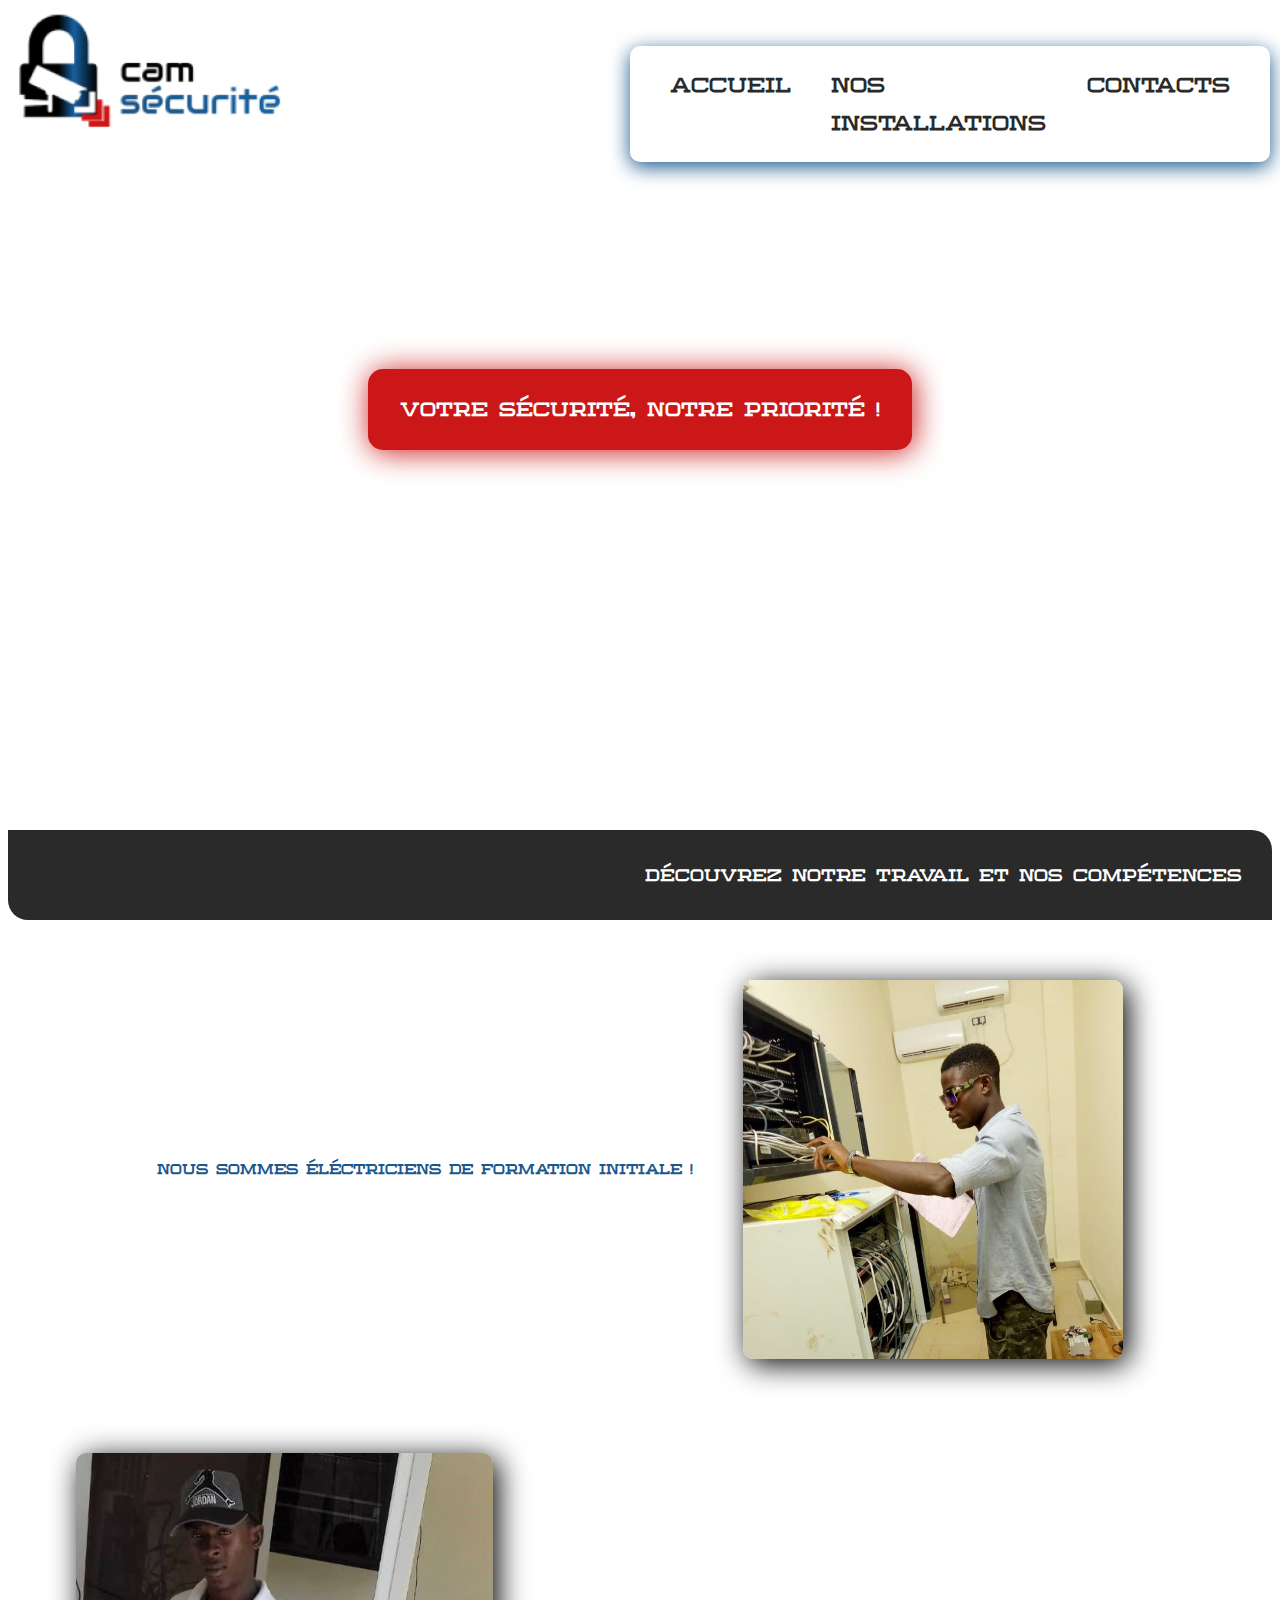
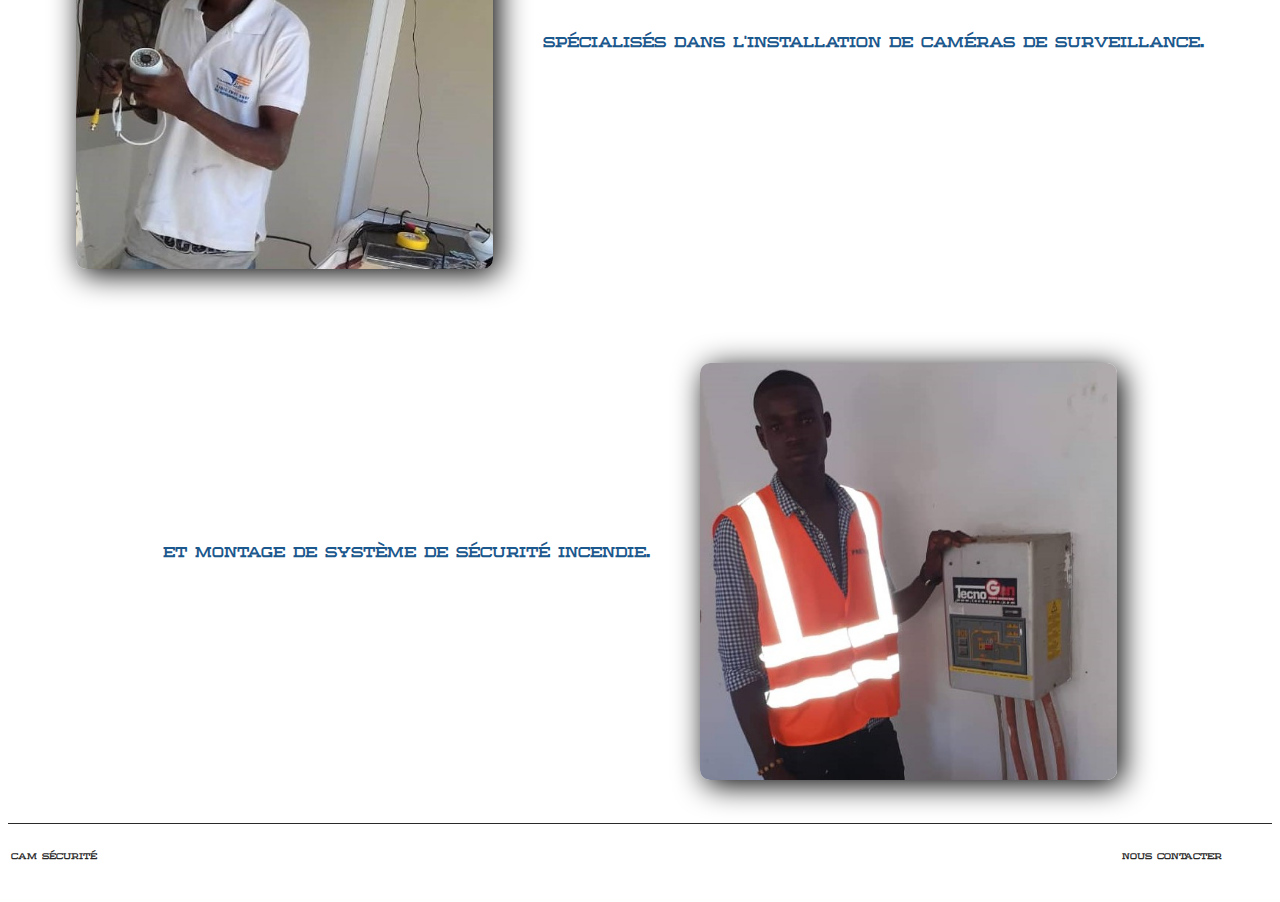
==== camsecurite.html @ 5eaa97c1 "rename files" ====
<!DOCTYPE html>
<html lang="fr">
	<head>
		<meta charset="utf-8">
		<link rel="stylesheet" type="text/css" href="camsecurite.css">
		<title>Cam Sécurité</title>
	</head>

	<body>
		<div id="bloc_page">
			<header>
				<div id="logo">
					<img src="images/logo_paulbis.png" alt="Cam Sécurité" class="logo">
				</div>
					
				<div id="titre_nav">
					<nav>
						<ul>
							<li><a href="#">Accueil</a></li>
							<li><a href="#">Nos installations</a></li>
							<li><a href="sitepaul_contacts.html">Contacts</a></li>
						</ul>
					</nav>
				</div>
			</header>

			<section id="first_section">

				<article>
					<h1>Votre sécurité, Notre priorité !</h1>
				</article>

			</section>

			<section id="seconde_section">
				<article>
					<h2>Découvrez notre travail et nos compétences</h2>

						<p>Nous sommes éléctriciens de formation initiale !<img src="images/photo_paul_redim.jpg" alt="paul" class="photo_paul" /></p>

					</br>

						<p><img src="images/photo_oussmane_redim.jpg" alt="oussmane" class="photo_oussmane"> Spécialisés dans l'installation de caméras de surveillance.</p>

					</br>

						<p>Et montage de système de sécurité incendie.<img src="images/photo_paul_centrale_redim.jpg" alt="centrale" class="photo_centrale"></p>
		
				</article>
			</section>

			<footer>
				<div id="nom_du_site">Cam Sécurité</div>
				<div id="contact"><a href="sitepaul_contacts.html">Nous contacter</a></div>
			</footer>
		</div>
	</body>
</html>
---- camsecurite.css ----
/*Mise en place de la police personnalisée*/
@font-face {
	font-family: 'sinkin_sans400_regular';
    src: url('fonts/../SinkinSans-400Regular-webfont.eot');
    src: url('fonts/../SinkinSans-400Regular-webfont.eot?#iefix') format('embedded-opentype'),
         url('fonts/../SinkinSans-400Regular-webfont.woff2') format('woff2'),
         url('fonts/../SinkinSans-400Regular-webfont.woff') format('woff'),
         url('fonts/../SinkinSans-400Regular-webfont.ttf') format('truetype'),
         url('fonts/../SinkinSans-400Regular-webfont.svg#sinkin_sans400_regular') format('svg');
    font-weight: normal;
    font-style: normal;
}

@font-face {
	font-family: 'sebastien-slab-round.regular';
	src: url('./fonts/sebastien-slab-round.regular.ttf');
	src: url('./fonts/sebastien-slab-round.regular.ttf') format('truetype');
	font-weight: normal;
	font-style: normal;
}

/*Eléments principaux de la page*/

body
{
	background-attachment: fixed;
	background-repeat: no-repeat;
	background-position: right;
	font-family: 'sebastien-slab-round.regular', 'sinkin_sans400_regular', "Verdana", "Arial", sans-serif;
}

/*header*/

header
{
	margin: auto;
	display: flex;
	justify-content: space-between;
	/*box-shadow: 0px 0px 10px #2a2a2a;*/
	/*border-bottom: 2px solid #2a2a2a;*/
}

#logo
{
	display: flex;
	float: left;
	margin-bottom: 20px;
}

.logo
{
	width: 110%;
	height: 110%;
}

#titre_nav
{
	position: absolute;
	top: 30px;
	right: 10px;
	height: 8%;
	width: 50%;
}

/*navigation*/

nav ul
{
	list-style-type: none;
	display: flex;
	justify-content: space-between;
	padding-top: 20px;
	padding-bottom: 20px;
	box-shadow: 0px 5px 20px #1b588d;
	border-radius: 10px;
}

nav li
{
	display: flex;
	justify-content: space-between;
	margin-right: 40px;
}

nav a 
{
	font-size: 2em;
	color: #2a2a2a;
	text-decoration: none;
}

nav a:hover
{
	color: #cf1717;
	text-shadow: 0px 0px 10px #757575;
}

/*corps*/

#first_section
{
	margin-bottom: 300px;
	margin-top: 150px;
	display: flex;
	flex-direction: column;
	justify-content: center;
}

#first_section article
{
	padding-top: 80px;
	color: #1b588d;
	padding-bottom: 80px;
}

#first_section h1
{
	justify-content: center;
	background-color: #cb1717;
	color: white;
	font-size: 1.9em;
	font-weight: normal;
	border: 2px solid #cb1717;
	border-radius: 15px;
	text-align: center;
	padding: 20px;
	box-shadow: 2px 2px 30px #cb1717;
	margin: auto;
	width: 500px;
/*	margin-bottom: 30px;*/
}

@keyframes exemple {
	from {opacity: 100%;}
	to {opacity: 10%;}
}

#seconde_section h2
{
	background-color: #2a2a2a;
	font-size: 1.6em;
	color: white;
	text-align: right;
	font-weight: normal;
	padding: 30px;
	border-radius: 0 20px;
	margin-bottom: 50px;
}

#seconde_section p
{
	color: #1b588d;
	font-size: 1.4em;
	display: flex;
	justify-content: center;
	line-height: 400px;
}

.photo_paul
{
	width: 30%;
	box-shadow: 5px 5px 30px black;
	border-radius: 10px;
	margin-top: 10px;
	margin-bottom: 20px;
	margin-left: 50px;
}

.photo_oussmane
{
	width: 33%;
	box-shadow: 5px 5px 30px black;
	border-radius: 10px;
	margin-top: 10px;
	margin-bottom: 20px;
	margin-right: 50px;
}

.photo_centrale
{
	width: 33%;
	box-shadow: 5px 5px 30px black;
	border-radius: 10px;
	margin-top: 10px;
	margin-bottom: 20px; 
	margin-left: 50px;
}



/*footer*/

footer
{
	display: flex;
	border-top: 1px solid #2a2a2a;
	padding-top: 25px;
	padding-bottom: 30px;
	font-size: 0.8em;
	color: #2a2a2a;
}

footer a
{
	text-decoration: none;
	color: #2a2a2a;
}

footer a:hover
{
	text-decoration: underline;
}

#nom_du_site
{
	width: 91%;
	margin-left: 3px;
}

#contact
{
	width: 9%;
	margin-right: 40px;
}
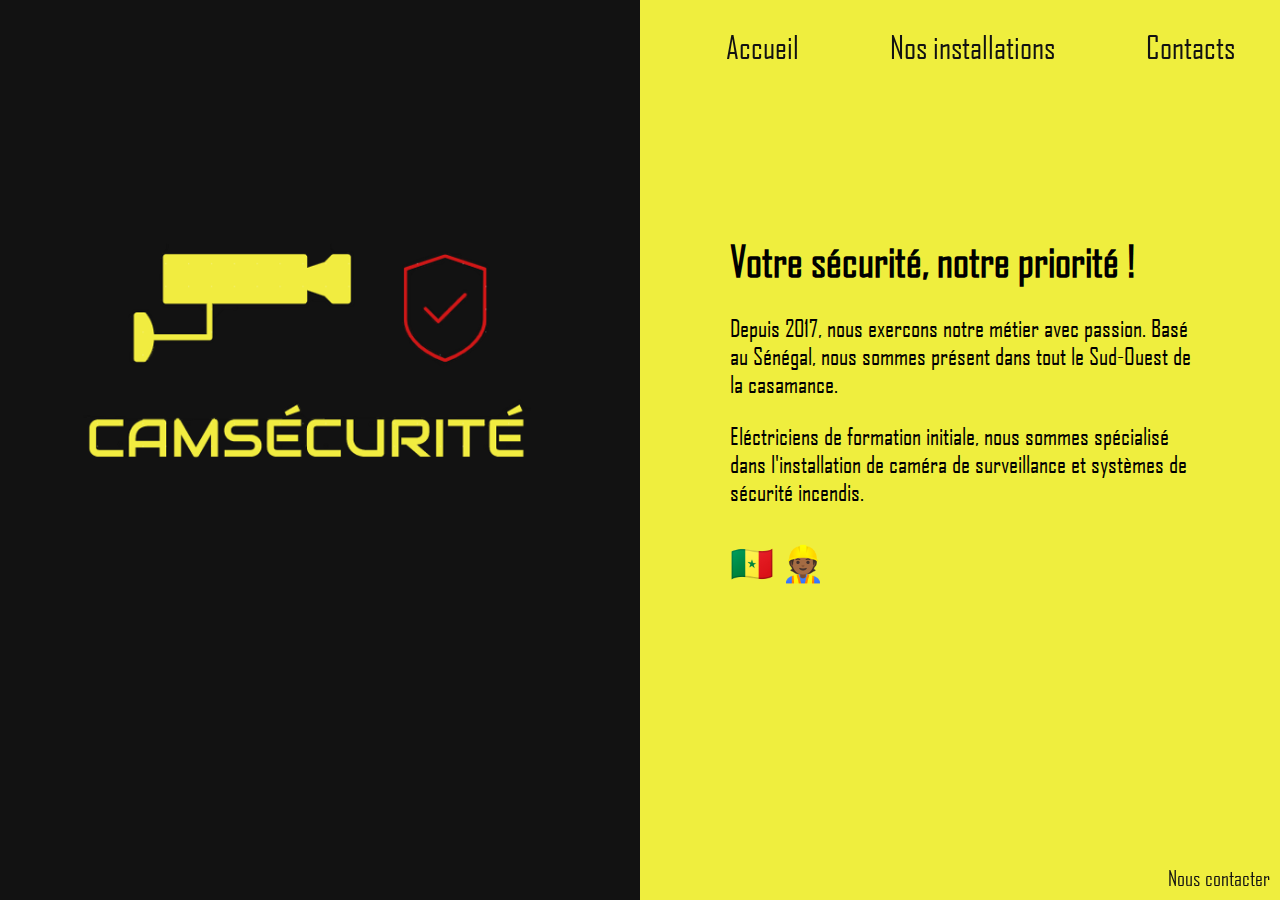
==== commit 5c0f77d3: "refonte du site" ====
--- a/camsecurite.html
+++ b/camsecurite.html
@@ -10,48 +10,31 @@
 		<div id="bloc_page">
 			<header>
 				<div id="logo">
-					<img src="images/logo_paulbis.png" alt="Cam Sécurité" class="logo">
+					<img src="images/logo.PNG" alt="Cam Sécurité" class="logo">
 				</div>
 					
 				<div id="titre_nav">
 					<nav>
 						<ul>
 							<li><a href="#">Accueil</a></li>
-							<li><a href="#">Nos installations</a></li>
-							<li><a href="sitepaul_contacts.html">Contacts</a></li>
+							<li><a href="camsecurite_installations.html">Nos installations</a></li>
+							<li><a href="camsecurite_contact.html">Contacts</a></li>
 						</ul>
 					</nav>
 				</div>
 			</header>
 
-			<section id="first_section">
-
-				<article>
-					<h1>Votre sécurité, Notre priorité !</h1>
-				</article>
-
-			</section>
-
-			<section id="seconde_section">
-				<article>
-					<h2>Découvrez notre travail et nos compétences</h2>
-
-						<p>Nous sommes éléctriciens de formation initiale !<img src="images/photo_paul_redim.jpg" alt="paul" class="photo_paul" /></p>
-
-					</br>
-
-						<p><img src="images/photo_oussmane_redim.jpg" alt="oussmane" class="photo_oussmane"> Spécialisés dans l'installation de caméras de surveillance.</p>
-
-					</br>
-
-						<p>Et montage de système de sécurité incendie.<img src="images/photo_paul_centrale_redim.jpg" alt="centrale" class="photo_centrale"></p>
-		
-				</article>
+			<section>
+				<h1>Votre sécurité, notre priorité !</h1>
+				<p>Depuis 2017, nous exercons notre métier avec passion.
+					Basé au Sénégal, nous sommes présent dans tout le Sud-Ouest de la casamance.</p>
+				<p>Eléctriciens de formation initiale, nous sommes spécialisé dans l'installation de caméra de surveillance
+					et systèmes de sécurité incendis.</p>
+				<p id="emoji">	&#x1f1f8;&#x1f1f3; &#128119;&#127998;</p>
 			</section>
 
 			<footer>
-				<div id="nom_du_site">Cam Sécurité</div>
-				<div id="contact"><a href="sitepaul_contacts.html">Nous contacter</a></div>
+				<div id="contact"><a href="camsecurite_contact.html">Nous contacter</a></div>
 			</footer>
 		</div>
 	</body>
--- a/camsecurite.css
+++ b/camsecurite.css
@@ -1,224 +1,145 @@
-/*Mise en place de la police personnalisée*/
-@font-face {
-	font-family: 'sinkin_sans400_regular';
-    src: url('fonts/../SinkinSans-400Regular-webfont.eot');
-    src: url('fonts/../SinkinSans-400Regular-webfont.eot?#iefix') format('embedded-opentype'),
-         url('fonts/../SinkinSans-400Regular-webfont.woff2') format('woff2'),
-         url('fonts/../SinkinSans-400Regular-webfont.woff') format('woff'),
-         url('fonts/../SinkinSans-400Regular-webfont.ttf') format('truetype'),
-         url('fonts/../SinkinSans-400Regular-webfont.svg#sinkin_sans400_regular') format('svg');
-    font-weight: normal;
-    font-style: normal;
-}
-
-@font-face {
-	font-family: 'sebastien-slab-round.regular';
-	src: url('./fonts/sebastien-slab-round.regular.ttf');
-	src: url('./fonts/sebastien-slab-round.regular.ttf') format('truetype');
-	font-weight: normal;
-	font-style: normal;
-}
-
-/*Eléments principaux de la page*/
-
-body
-{
-	background-attachment: fixed;
-	background-repeat: no-repeat;
-	background-position: right;
-	font-family: 'sebastien-slab-round.regular', 'sinkin_sans400_regular', "Verdana", "Arial", sans-serif;
-}
-
-/*header*/
-
-header
-{
-	margin: auto;
-	display: flex;
-	justify-content: space-between;
-	/*box-shadow: 0px 0px 10px #2a2a2a;*/
-	/*border-bottom: 2px solid #2a2a2a;*/
-}
-
-#logo
-{
-	display: flex;
-	float: left;
-	margin-bottom: 20px;
-}
-
-.logo
-{
-	width: 110%;
-	height: 110%;
-}
-
-#titre_nav
-{
-	position: absolute;
-	top: 30px;
-	right: 10px;
-	height: 8%;
-	width: 50%;
-}
-
-/*navigation*/
-
-nav ul
-{
-	list-style-type: none;
-	display: flex;
-	justify-content: space-between;
-	padding-top: 20px;
-	padding-bottom: 20px;
-	box-shadow: 0px 5px 20px #1b588d;
-	border-radius: 10px;
-}
-
-nav li
-{
-	display: flex;
-	justify-content: space-between;
-	margin-right: 40px;
-}
-
-nav a 
-{
-	font-size: 2em;
-	color: #2a2a2a;
-	text-decoration: none;
-}
-
-nav a:hover
-{
-	color: #cf1717;
-	text-shadow: 0px 0px 10px #757575;
-}
-
-/*corps*/
-
-#first_section
-{
-	margin-bottom: 300px;
-	margin-top: 150px;
-	display: flex;
-	flex-direction: column;
-	justify-content: center;
-}
-
-#first_section article
-{
-	padding-top: 80px;
-	color: #1b588d;
-	padding-bottom: 80px;
-}
-
-#first_section h1
-{
-	justify-content: center;
-	background-color: #cb1717;
-	color: white;
-	font-size: 1.9em;
-	font-weight: normal;
-	border: 2px solid #cb1717;
-	border-radius: 15px;
-	text-align: center;
-	padding: 20px;
-	box-shadow: 2px 2px 30px #cb1717;
-	margin: auto;
-	width: 500px;
-/*	margin-bottom: 30px;*/
-}
-
-@keyframes exemple {
-	from {opacity: 100%;}
-	to {opacity: 10%;}
-}
-
-#seconde_section h2
-{
-	background-color: #2a2a2a;
-	font-size: 1.6em;
-	color: white;
-	text-align: right;
-	font-weight: normal;
-	padding: 30px;
-	border-radius: 0 20px;
-	margin-bottom: 50px;
-}
-
-#seconde_section p
-{
-	color: #1b588d;
-	font-size: 1.4em;
-	display: flex;
-	justify-content: center;
-	line-height: 400px;
-}
-
-.photo_paul
-{
-	width: 30%;
-	box-shadow: 5px 5px 30px black;
-	border-radius: 10px;
-	margin-top: 10px;
-	margin-bottom: 20px;
-	margin-left: 50px;
-}
-
-.photo_oussmane
-{
-	width: 33%;
-	box-shadow: 5px 5px 30px black;
-	border-radius: 10px;
-	margin-top: 10px;
-	margin-bottom: 20px;
-	margin-right: 50px;
-}
-
-.photo_centrale
-{
-	width: 33%;
-	box-shadow: 5px 5px 30px black;
-	border-radius: 10px;
-	margin-top: 10px;
-	margin-bottom: 20px; 
-	margin-left: 50px;
-}
-
-
-
-/*footer*/
-
-footer
-{
-	display: flex;
-	border-top: 1px solid #2a2a2a;
-	padding-top: 25px;
-	padding-bottom: 30px;
-	font-size: 0.8em;
-	color: #2a2a2a;
-}
-
-footer a
-{
-	text-decoration: none;
-	color: #2a2a2a;
-}
-
-footer a:hover
-{
-	text-decoration: underline;
-}
-
-#nom_du_site
-{
-	width: 91%;
-	margin-left: 3px;
-}
-
-#contact
-{
-	width: 9%;
-	margin-right: 40px;
-}
+/*fonts - style du texte*/ 
+
+@font-face {
+	font-family: 'sebastien-slab-round.regular';
+	src: url('./fonts/sebastien-slab-round.regular.ttf');
+	src: url('./fonts/sebastien-slab-round.regular.ttf') format('truetype');
+	font-weight: normal;
+	font-style: normal;
+}
+
+@font-face {
+	font-family: 'agencyr';
+	src: url('./fonts/AGENCYR.TTF');
+	src: url('./fonts/AGENCYR.TTF') format('truetype');
+	font-weight: normal;
+	font-style: normal;
+}
+
+@font-face {
+    font-family: "ConthraxSb-Regular";
+    src: url('./fonts/font.woff2') format('woff2'), url('./fonts/font.woff') format('woff');
+    font-weight: normal;
+	font-style: normal;
+}
+
+/*corps de la page*/
+
+body
+{
+    background-color: #efee3e;
+    font-family: 'agencyr', 'ConthraxSb-Regular', 'sebastien-slab-round.regular', "Verdana", "Arial", sans-serif;
+}
+
+/*l'entête*/
+
+header
+{
+    display: flex;
+    margin: auto;
+}
+
+/*setup du logo*/
+
+#logo
+{
+    position: fixed;
+    top: 0px;
+    left: 0px;
+    width: 50%;
+    height: 100%;
+    background-color: #121212;
+}
+
+.logo
+{
+    position: absolute;
+    top: 27%;
+    left: 13%;
+    width: 70%;
+    height: auto;
+}
+
+/*menu de navigation*/
+
+#titre_nav
+{
+    position: fixed;
+    top: 10px;
+    right: 0px;
+    width: 50%;
+}
+
+nav ul
+{
+    list-style-type: none;
+    display: flex;
+    justify-content: space-around;
+}
+
+nav a
+{
+    text-decoration: none;
+    color: #121212;
+    font-size: 2em;
+    font-weight: lighter;
+}
+
+nav a:hover
+{
+    text-shadow: 0px 0px 10px #757575;
+}
+
+/*le contenu*/
+
+section
+{
+    position: absolute;
+    left: 57%;
+    top: 23%;
+}
+
+h1
+{
+    font-size: 2.6em;
+}
+
+p
+{
+    font-size: 1.5em;
+    width: 85%;
+}
+
+#emoji
+{
+    font-size: 2.2em;
+}
+
+/* pied de page*/
+
+footer
+{
+    position: fixed;
+    right: 0px;
+    bottom: 10px;
+    width: 50%;
+}
+
+#contact
+{
+    position: absolute;
+    right: 10px;
+    bottom: 0px;
+}
+
+footer a
+{
+    text-decoration: none;
+    color: #121212;
+    font-size: 1.3em;
+}
+
+footer a:hover
+{
+    text-decoration: underline;
+}